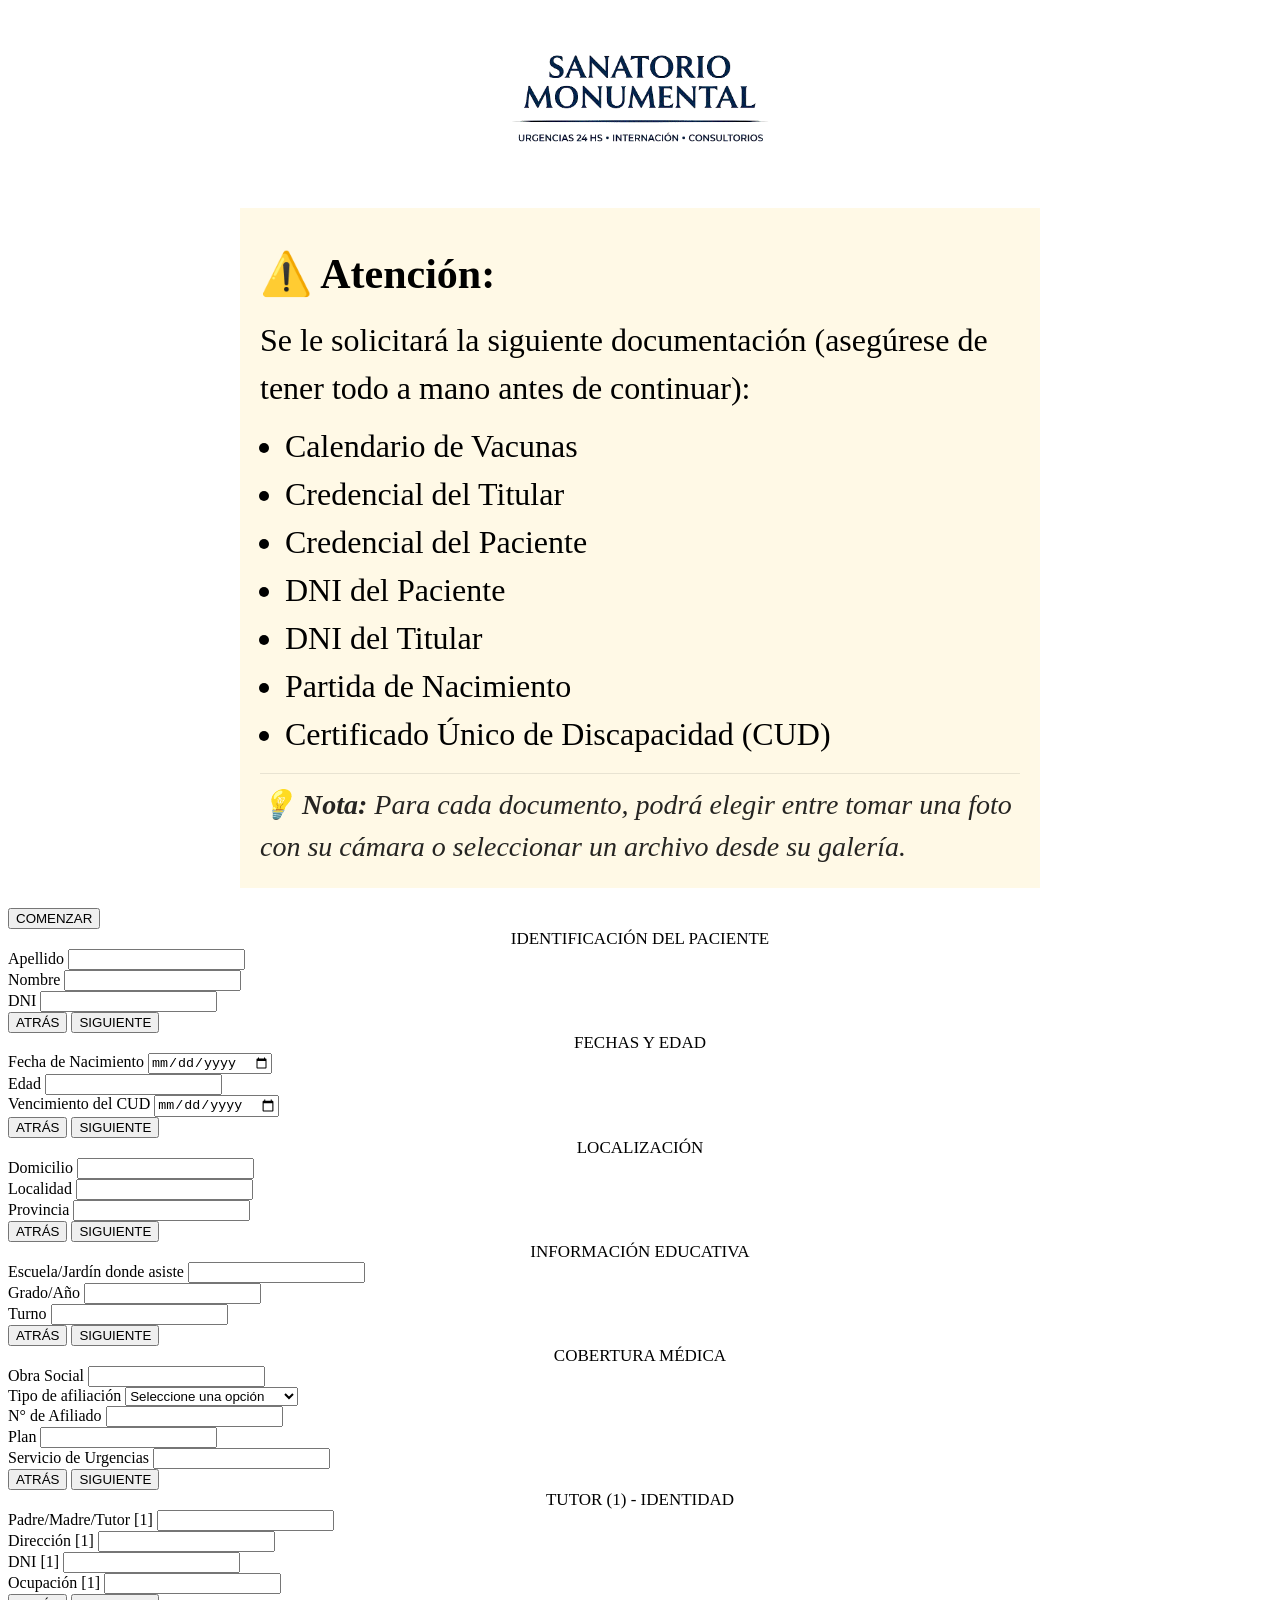
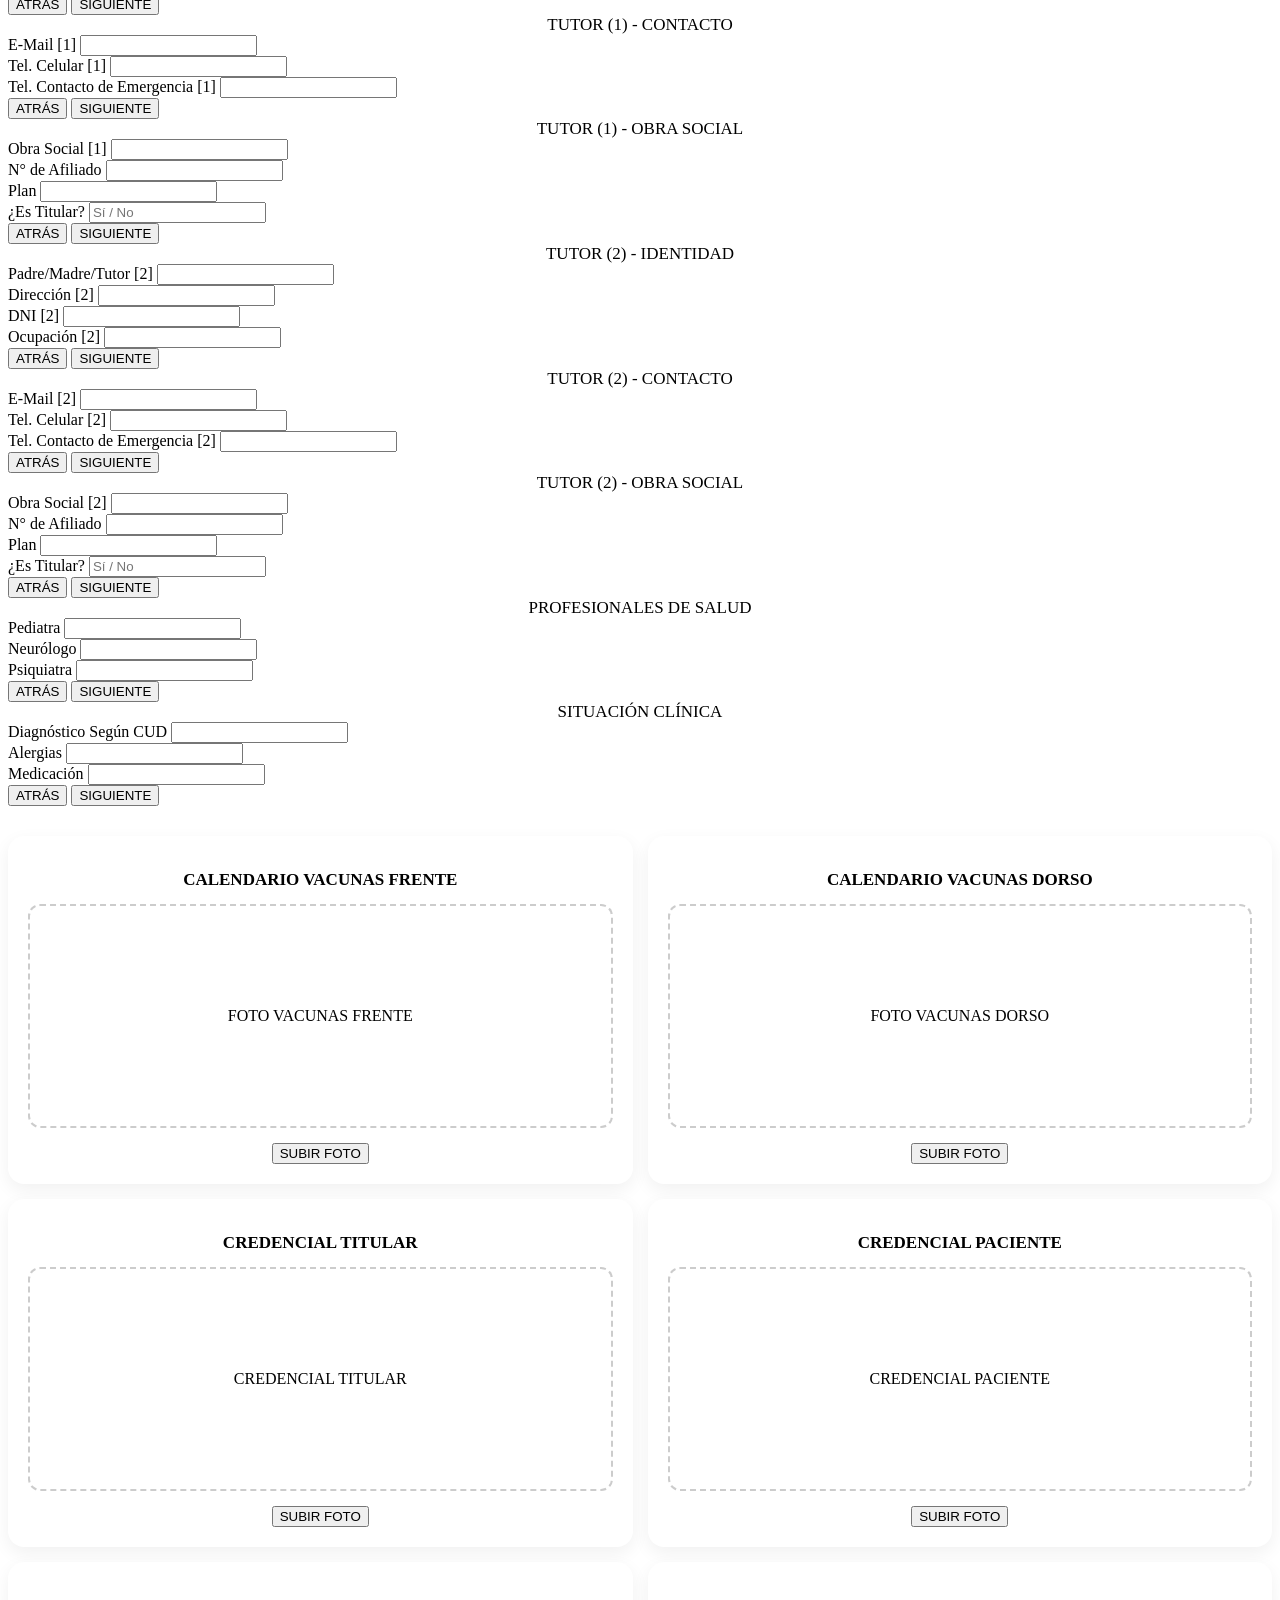
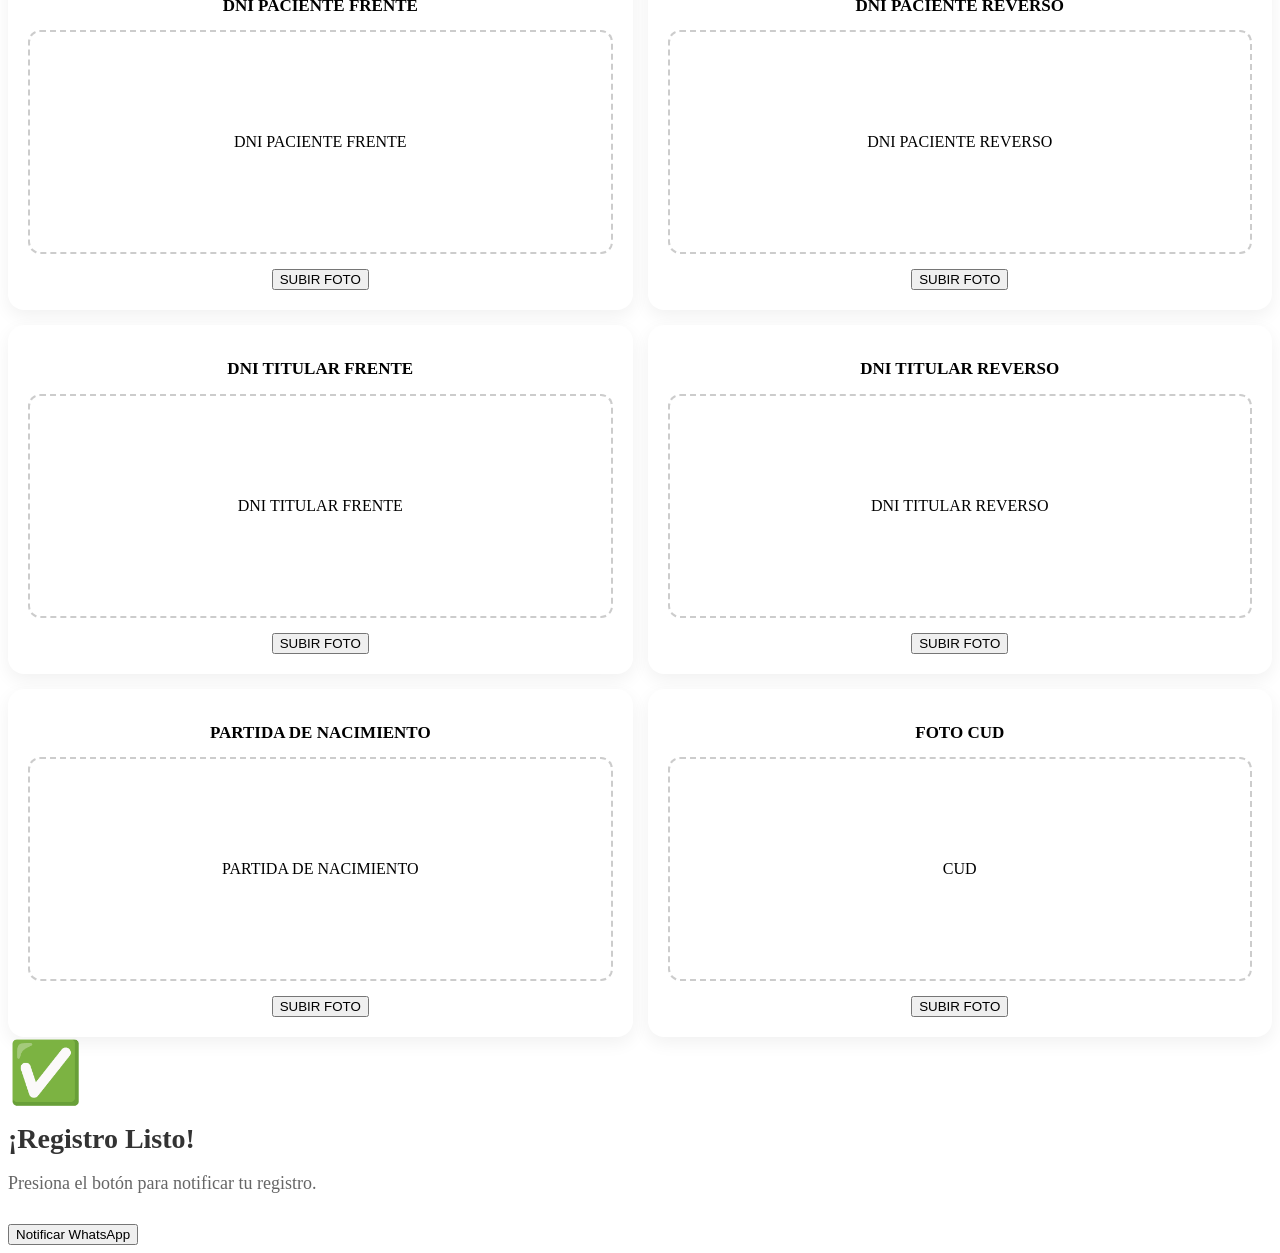
==== index.html @ c55cc82b "Add files via upload" ====
<!DOCTYPE html>
<html lang="es">
<head>
  <meta charset="UTF-8">
  <meta name="viewport" content="width=device-width, initial-scale=1.0">
  <title>Ficha Médica del Paciente</title>

  <link rel="preconnect" href="https://fonts.googleapis.com">
  <link rel="preconnect" href="https://fonts.gstatic.com" crossorigin>
  <link href="https://fonts.googleapis.com/css2?family=Inter:wght@400;600;800&display=swap" rel="stylesheet">

  <link rel="stylesheet" href="css_alternativo.css">

  <style>
body {
  /* Si la imagen está en la misma carpeta raíz que tu HTML */
  background-image: url("fondo.jpg"); /* Cambia "fondo.jpg" por el nombre real de tu archivo */
  background-attachment: fixed;
  background-size: cover;
  background-position: center;
}
    /* ⚠️ CORRECCIÓN: Ahora aquí solo hay estilos CSS limpitos */
    #header-logo {
      display: block;
      max-height: 180px;
      max-width: 100%;
      height: auto;
      width: auto;
      margin: 0 auto 20px auto; /* Centrado automático y margen inferior */
    }

    .full-width { grid-column: span 3; }

    /* Mobile Responsiveness mejorado */
    @media (max-width: 768px) {
      #container { 
        padding: 20px;
        margin: 15px;
        width: auto;
        border-radius: 12px;
      }

      #header-logo-container {
        width: 100% !important;
        margin: 0 auto;
      }

      #header-logo {
        display: block !important;
        max-width: 250px;
        margin: 0 auto;
      }

      h1 { 
        font-size: 32px;
        margin-bottom: 20px;
      }

      .section-title { 
        font-size: 38px !important;
        text-align: center; 
      }

      h2 {
        font-size: 18px !important;
        padding: 0 10px;
      }
    }
  </style>
</head>

<body>

  <script src="js_ficha.js"></script>
  <script src="modalCargando.js"></script>
  <script src="notificar.js"></script>
  <script src="AlertCustom.js"></script>
  
  <div id="container">

    <div id="header-logo-container">
      <img id="header-logo" src="logo.gif" alt="Logo">
    </div>

    <form id="fichaForm">

      <div class="step active">
        <h2 style="
          text-align: center; 
          margin: 20px auto; 
          padding: 0 15px; 
          max-width: 800px; 
          font-size: 22px; 
          line-height: 1.6; 
          display: block; 
          width: auto;">

          <div class="instrucciones-alert">
            <div style="
              margin-top: 15px; 
              font-size: 32px; 
              font-weight: normal; 
              text-align: left;">
              
              <span style="font-size: 42px; font-weight: bold; display: block; margin-bottom: 10px;">
                ⚠️ Atención:
              </span>
              
              <p style="margin: 0 0 10px 0;">Se le solicitará la siguiente documentación (asegúrese de tener todo a mano antes de continuar):</p>
              
              <ul style="margin: 0 0 15px 0; padding-left: 25px; font-weight: 500;">
                <li>Calendario de Vacunas</li>
                <li>Credencial del Titular</li>
                <li>Credencial del Paciente</li>
                <li>DNI del Paciente</li>
                <li>DNI del Titular</li>
                <li>Partida de Nacimiento</li>
                <li>Certificado Único de Discapacidad (CUD)</li>
              </ul>

              <p style="margin: 0; font-size: 28px; font-style: italic; opacity: 0.85; border-top: 1px solid rgba(0,0,0,0.1); padding-top: 10px;">
                💡 <strong>Nota:</strong> Para cada documento, podrá elegir entre tomar una foto con su cámara o seleccionar un archivo desde su galería.
              </p>
            </div>
          </div>
        </h2>
        <div class="navigation-buttons">
          <button type="button" onclick="nextStep()">COMENZAR</button>
        </div>
      </div>

      <div class="step">
        <div class="section-title">IDENTIFICACIÓN DEL PACIENTE</div>
        <div class="grid-container">
          <div class="grid-item full-width">
            <label>Apellido</label>
            <input type="text" 
                   name="paciente_apellido" 
                   style="text-transform: capitalize;" 
                   onblur="this.value = toTitleCase(this.value);">
          </div>

          <div class="grid-item full-width">
            <label>Nombre</label>
            <input type="text" 
                   name="paciente_nombre" 
                   style="text-transform: capitalize;" 
                   onblur="this.value = toTitleCase(this.value);">
          </div>

          <div class="grid-item full-width">
            <label>DNI</label>
            <input type="number" name="paciente_dni">
          </div>
        </div>
        <div class="navigation-buttons">
          <button type="button" onclick="prevStep()">ATRÁS</button>
          <button type="button" onclick="nextStep()">SIGUIENTE</button>
        </div>
      </div>

      <div class="step">
        <div class="section-title">FECHAS Y EDAD</div>
        <div class="grid-container">
          <div class="grid-item full-width">
            <label>Fecha de Nacimiento</label>
            <input type="date" id="paciente_fecha_nac" name="paciente_fecha_nac" oninput="actualizarEdad()">
          </div>
          <div class="grid-item full-width">
            <label>Edad</label>
            <input type="text" name="paciente_edad" id="edadResultado" readonly>
          </div>
          <div class="grid-item full-width">
            <label>Vencimiento del CUD</label>
            <input type="date" name="vencimiento_cud">
          </div>
        </div>
        <div class="navigation-buttons">
          <button type="button" onclick="prevStep()">ATRÁS</button>
          <button type="button" onclick="nextStep()">SIGUIENTE</button>
        </div>
      </div>

      <div class="step">
        <div class="section-title">LOCALIZACIÓN</div>
        <div class="grid-container">
          <div class="grid-item full-width">
            <label>Domicilio</label>
            <input type="text" 
                   name="paciente_domicilio" 
                   style="text-transform: capitalize;" 
                   onblur="this.value = toTitleCase(this.value);">
          </div>

          <div class="grid-item full-width">
            <label>Localidad</label>
            <input type="text" 
                   name="paciente_localidad" 
                   style="text-transform: capitalize;" 
                   onblur="this.value = toTitleCase(this.value);">
          </div>

          <div class="grid-item full-width">
            <label>Provincia</label>
            <input type="text" 
                   name="paciente_provincia" 
                   style="text-transform: capitalize;" 
                   onblur="this.value = toTitleCase(this.value);">
          </div>
        </div>
        <div class="navigation-buttons">
          <button type="button" onclick="prevStep()">ATRÁS</button>
          <button type="button" onclick="nextStep()">SIGUIENTE</button>
        </div>
      </div>

      <div class="step">
        <div class="section-title">INFORMACIÓN EDUCATIVA</div>
        <div class="grid-container">
          <div class="grid-item full-width">
            <label>Escuela/Jardín donde asiste</label>
            <input type="text" 
                   name="escuela_jardin" 
                   style="text-transform: capitalize;" 
                   onblur="this.value = toTitleCase(this.value);">
          </div>

          <div class="grid-item full-width">
            <label>Grado/Año</label>
            <input type="text" 
                   name="grado_anio" 
                   style="text-transform: capitalize;" 
                   onblur="this.value = toTitleCase(this.value);">
          </div>

          <div class="grid-item full-width">
            <label>Turno</label>
            <input type="text" 
                   name="turno_escuela" 
                   style="text-transform: capitalize;" 
                   onblur="this.value = toTitleCase(this.value);">
          </div>
        </div>
        <div class="navigation-buttons">
          <button type="button" onclick="prevStep()">ATRÁS</button>
          <button type="button" onclick="nextStep()">SIGUIENTE</button>
        </div>
      </div>

      <div class="step">
        <div class="section-title">COBERTURA MÉDICA</div>
        <div class="grid-container">
          <div class="grid-item full-width">
            <label>Obra Social</label>
            <input type="text" 
                   name="obra_social" 
                   style="text-transform: capitalize;" 
                   onblur="this.value = toTitleCase(this.value);">
          </div>

          <div class="grid-item full-width">
            <label>Tipo de afiliación</label>
            <select name="os_tafi" class="custom-select">
              <option value="" disabled selected>Seleccione una opción</option>
              <option value="Dependencia">Relación de dependencia</option>
              <option value="Prepaga">Medicina Prepaga</option>
              <option value="Monotributo">Monotributista</option>
            </select>
          </div>

          <div class="grid-item full-width">
            <label>N° de Afiliado</label>
            <input type="text" name="os_numafi">
          </div>

          <div class="grid-item full-width">
            <label>Plan</label>
            <input type="text" 
                   name="os_plan" 
                   style="text-transform: capitalize;" 
                   onblur="this.value = toTitleCase(this.value);">
          </div>

          <div class="grid-item full-width">
            <label>Servicio de Urgencias</label>
            <input type="text" 
                   name="servicio_urgencias" 
                   style="text-transform: capitalize;" 
                   onblur="this.value = toTitleCase(this.value);">
          </div>
        </div>
        <div class="navigation-buttons">
          <button type="button" onclick="prevStep()">ATRÁS</button>
          <button type="button" onclick="nextStep()">SIGUIENTE</button>
        </div>
      </div>

      <div class="step">
        <div class="section-title">TUTOR (1) - IDENTIDAD</div>
        <div class="grid-container">
          <div class="grid-item full-width">
            <label>Padre/Madre/Tutor [1]</label>
            <input type="text" 
                   name="tutor1_nombre" 
                   style="text-transform: capitalize;" 
                   onblur="this.value = toTitleCase(this.value);">
          </div>

          <div class="grid-item full-width">
            <label>Dirección [1]</label>
            <input type="text" 
                   name="tutor1_direccion" 
                   style="text-transform: capitalize;" 
                   onblur="this.value = toTitleCase(this.value);">
          </div>

          <div class="grid-item full-width">
            <label>DNI [1]</label>
            <input type="text" name="tutor1_dni">
          </div>

          <div class="grid-item full-width">
            <label>Ocupación [1]</label>
            <input type="text" 
                   name="tutor1_ocupacion" 
                   style="text-transform: capitalize;" 
                   onblur="this.value = toTitleCase(this.value);">
          </div>
        </div>
        <div class="navigation-buttons">
          <button type="button" onclick="prevStep()">ATRÁS</button>
          <button type="button" onclick="nextStep()">SIGUIENTE</button>
        </div>
      </div>

      <div class="step">
        <div class="section-title">TUTOR (1) - CONTACTO</div>
        <div class="grid-container">
          <div class="grid-item full-width">
            <label>E-Mail [1]</label>
            <input type="email" 
                   name="tutor1_mail" 
                   style="text-transform: lowercase;" 
                   onchange="this.value = this.value.toLowerCase().trim();">
          </div>

          <div class="grid-item full-width">
            <label>Tel. Celular [1]</label>
            <input type="tel" name="tutor1_celular">
          </div>

          <div class="grid-item full-width">
            <label>Tel. Contacto de Emergencia [1]</label>
            <input type="tel" name="tutor1_emergencia">
          </div>
        </div>
        <div class="navigation-buttons">
          <button type="button" onclick="prevStep()">ATRÁS</button>
          <button type="button" onclick="nextStep()">SIGUIENTE</button>
        </div>
      </div>

      <div class="step">
        <div class="section-title">TUTOR (1) - OBRA SOCIAL</div>
        <div class="grid-container">
          <div class="grid-item full-width">
            <label>Obra Social [1]</label>
            <input type="text" 
                   name="tutor1_os" 
                   style="text-transform: capitalize;" 
                   onblur="this.value = toTitleCase(this.value);">
          </div>

          <div class="grid-item full-width">
            <label>N° de Afiliado</label>
            <input type="text" name="tutor1_afiliado_num">
          </div>
          <div class="grid-item full-width">
            <label>Plan</label>
            <input type="text" name="tutor1_plan">
          </div>
          <div class="grid-item full-width">
            <label>¿Es Titular?</label>
            <input type="text" name="tutor1_es_titular" placeholder="Sí / No">
          </div>
        </div>
        <div class="navigation-buttons">
          <button type="button" onclick="prevStep()">ATRÁS</button>
          <button type="button" onclick="nextStep()">SIGUIENTE</button>
        </div>
      </div>

      <div class="step">
        <div class="section-title">TUTOR (2) - IDENTIDAD</div>
        <div class="grid-container">
          <div class="grid-item full-width">
            <label>Padre/Madre/Tutor [2]</label>
            <input type="text" 
                   name="tutor2_nombre" 
                   style="text-transform: capitalize;" 
                   onblur="this.value = toTitleCase(this.value);">
          </div>

          <div class="grid-item full-width">
            <label>Dirección [2]</label>
            <input type="text" 
                   name="tutor2_direccion" 
                   style="text-transform: capitalize;" 
                   onblur="this.value = toTitleCase(this.value);">
          </div>

          <div class="grid-item full-width">
            <label>DNI [2]</label>
            <input type="text" name="tutor2_dni">
          </div>

          <div class="grid-item full-width">
            <label>Ocupación [2]</label>
            <input type="text" 
                   name="tutor2_ocupacion" 
                   style="text-transform: capitalize;" 
                   onblur="this.value = toTitleCase(this.value);">
          </div>
        </div>
        <div class="navigation-buttons">
          <button type="button" onclick="prevStep()">ATRÁS</button>
          <button type="button" onclick="nextStep()">SIGUIENTE</button>
        </div>
      </div>

      <div class="step">
        <div class="section-title">TUTOR (2) - CONTACTO</div>
        <div class="grid-container">
          <div class="grid-item full-width">
            <label>E-Mail [2]</label>
            <input type="email" 
                   name="tutor2_mail" 
                   style="text-transform: lowercase;" 
                   onchange="this.value = this.value.toLowerCase().trim();">
          </div>

          <div class="grid-item full-width">
            <label>Tel. Celular [2]</label>
            <input type="tel" name="tutor2_celular">
          </div>

          <div class="grid-item full-width">
            <label>Tel. Contacto de Emergencia [2]</label>
            <input type="tel" name="tutor2_emergencia">
          </div>
        </div>
        <div class="navigation-buttons">
          <button type="button" onclick="prevStep()">ATRÁS</button>
          <button type="button" onclick="nextStep()">SIGUIENTE</button>
        </div>
      </div>

      <div class="step">
        <div class="section-title">TUTOR (2) - OBRA SOCIAL</div>
        <div class="grid-container">
          <div class="grid-item full-width">
            <label>Obra Social [2]</label>
            <input type="text" 
                   name="tutor2_os" 
                   style="text-transform: capitalize;" 
                   onblur="this.value = toTitleCase(this.value);">
          </div>

          <div class="grid-item full-width">
            <label>N° de Afiliado</label>
            <input type="text" name="tutor2_afiliado_num">
          </div>
          <div class="grid-item full-width">
            <label>Plan</label>
            <input type="text" name="tutor2_plan">
          </div>
          <div class="grid-item full-width">
            <label>¿Es Titular?</label>
            <input type="text" name="tutor2_es_titular" placeholder="Sí / No">
          </div>
        </div>
        <div class="navigation-buttons">
          <button type="button" onclick="prevStep()">ATRÁS</button>
          <button type="button" onclick="nextStep()">SIGUIENTE</button>
        </div>
      </div>

      <div class="step">
        <div class="section-title">PROFESIONALES DE SALUD</div>
        <div class="grid-container">
          <div class="grid-item full-width">
            <label>Pediatra</label>
            <input type="text" 
                   name="med_pediatra" 
                   style="text-transform: capitalize;" 
                   onblur="this.value = toTitleCase(this.value);">
          </div>

          <div class="grid-item full-width">
            <label>Neurólogo</label>
            <input type="text" 
                   name="med_neuro" 
                   style="text-transform: capitalize;" 
                   onblur="this.value = toTitleCase(this.value);">
          </div>

          <div class="grid-item full-width">
            <label>Psiquiatra</label>
            <input type="text" 
                   name="med_psiquiatra" 
                   style="text-transform: capitalize;" 
                   onblur="this.value = toTitleCase(this.value);">
          </div>
        </div>
        <div class="navigation-buttons">
          <button type="button" onclick="prevStep()">ATRÁS</button>
          <button type="button" onclick="nextStep()">SIGUIENTE</button>
        </div>
      </div>

      <div class="step">
        <div class="section-title">SITUACIÓN CLÍNICA</div>
        <div class="grid-container">
          <div class="grid-item full-width">
            <label>Diagnóstico Según CUD</label>
            <input type="text" name="cud_diag">
          </div>
          <div class="grid-item full-width">
            <label>Alergias</label>
            <input type="text" name="med_alergias">
          </div>
          <div class="grid-item full-width">
            <label>Medicación</label>
            <input type="text" name="med_medicacion">
          </div>
        </div>
        <div class="navigation-buttons">
          <button type="button" onclick="prevStep()">ATRÁS</button>
          <button type="button" onclick="nextStep()">SIGUIENTE</button>
        </div>
      </div>



      <div class="step">
<!-- ================== MODULO FOTOS PORTABLE ================== -->


    <style>
  /* Estilos específicos para el Modal de Instrucciones */
  .instrucciones-dialog {
    border: none;
    border-radius: var(--border-radius-lg);
    padding: 0;
    max-width: 550px;
    width: 90%;
    box-shadow: 0 25px 50px rgba(0,0,0,0.5);
    overflow: hidden;
    animation: fadeInModal 0.4s ease-out;
  }

  .instrucciones-dialog::backdrop {
    background: rgba(0, 0, 0, 0.75);
    backdrop-filter: blur(8px);
  }

  .instrucciones-container {
    padding: 40px;
    background-color: var(--color-bg-white);
    font-family: 'Inter', sans-serif;
  }

  .instrucciones-header {
    text-align: center;
    margin-bottom: 30px;
  }

  .instrucciones-icon {
    font-size: 60px;
    margin-bottom: 10px;
  }

  .instrucciones-header h2 {
    color: var(--color-primary);
    font-size: 40px;
    margin: 0;
    font-weight: 800;
  }

  .instrucciones-body {
    text-align: left;
    color: var(--color-text-dark);
    margin-bottom: 30px;
  }

  .instrucciones-card {
    font-size: 22px;
    line-height: 1.4;
    margin-bottom: 20px;
  }

  .instrucciones-list {
    list-style: none;
    padding: 0;
    margin-top: 15px;
  }

  .instrucciones-list li {
    background: var(--color-bg-light);
    margin-bottom: 8px;
    padding: 12px;
    border-radius: var(--border-radius-sm);
    display: flex;
    align-items: center;
    gap: 10px;
  }

  .instrucciones-alert {
    background-color: #fff9e6;
    border-left: 5px solid var(--color-accent);
    padding: 20px;
    border-radius: var(--border-radius-sm);
    font-size: 32px;
    line-height: 1.5;
  }

  .instrucciones-btn {
    width: 100%;
    background-color: var(--color-primary);
    color: white;
    border: none;
    padding: 25px;
    font-size: 28px;
    font-weight: 800;
    border-radius: var(--border-radius-sm);
    cursor: pointer;
    text-transform: uppercase;
    transition: all 0.2s ease;
    box-shadow: 0 6px 15px rgba(0,0,0,0.2);
  }

  .instrucciones-btn:hover {
    background-color: var(--color-secondary);
    transform: translateY(-3px);
  }

  @keyframes fadeInModal {
    from { opacity: 0; transform: translateY(30px); }
    to { opacity: 1; transform: translateY(0); }
  }

  /* Ajuste para móviles */
  @media (max-width: 600px) {
    .instrucciones-container { padding: 25px; }
    .instrucciones-header h2 { font-size: 30px; }
    .instrucciones-card { font-size: 18px; }
    .instrucciones-alert { font-size: 16px; }
  }
</style>
    


<!-- ===== FOTOS EN GRILLA ===== -->
<div class="grid-fotos-3x3">


<div class="modulo-foto-instancia" data-id="foto_vacunas">
  <h2 class="section-title">CALENDARIO VACUNAS FRENTE</h2>
  <div class="photo-drop-area order-image-card">
    <p class="drop-text">FOTO VACUNAS FRENTE</p>
  </div>
  <div class="acciones-foto">
    <button type="button" class="btn-modal-trigger btn-outline-custom">SUBIR FOTO</button>
    <button type="button" class="clear-button">BORRAR</button>
  </div>
  <dialog class="photo-modal">
    <div class="modal-inner">
      <h3>Seleccionar Fuente</h3>
      <input type="file" class="input-camera" accept="image/*" capture="environment" hidden>
      <button type="button" class="btn-camera-action">📸 TOMAR FOTO</button>
      <input type="file" class="input-gallery" accept="image/*" hidden>
      <button type="button" class="btn-gallery-action">🖼️ GALERÍA</button>
      <hr>
      <button type="button" class="close-modal">CANCELAR</button>
    </div>
  </dialog>
</div>


<div class="modulo-foto-instancia" data-id="foto_vacunas2">
  <h2 class="section-title">CALENDARIO VACUNAS DORSO</h2>
  <div class="photo-drop-area order-image-card">
    <p class="drop-text">FOTO VACUNAS DORSO</p>
  </div>
  <div class="acciones-foto">
    <button type="button" class="btn-modal-trigger btn-outline-custom">SUBIR FOTO</button>
    <button type="button" class="clear-button">BORRAR</button>
  </div>
  <dialog class="photo-modal">
    <div class="modal-inner">
      <h3>Seleccionar Fuente</h3>
      <input type="file" class="input-camera" accept="image/*" capture="environment" hidden>
      <button type="button" class="btn-camera-action">📸 TOMAR FOTO</button>
      <input type="file" class="input-gallery" accept="image/*" hidden>
      <button type="button" class="btn-gallery-action">🖼️ GALERÍA</button>
      <hr>
      <button type="button" class="close-modal">CANCELAR</button>
    </div>
  </dialog>
</div>



  <!-- CREDENCIAL TITULAR -->
  <div class="modulo-foto-instancia" data-id="foto_credencialtitular">
    <h2 class="section-title">CREDENCIAL TITULAR</h2>
    <div class="photo-drop-area order-image-card">
      <p class="drop-text">CREDENCIAL TITULAR</p>
    </div>
    <div class="acciones-foto">
      <button type="button" class="btn-modal-trigger btn-outline-custom">SUBIR FOTO</button>
      <button type="button" class="clear-button">BORRAR</button>
    </div>
    <dialog class="photo-modal">
      <div class="modal-inner">
        <h3>Seleccionar Fuente</h3>
        <input type="file" class="input-camera" accept="image/*" capture="environment" hidden>
        <button type="button" class="btn-camera-action">📸 TOMAR FOTO</button>
        <input type="file" class="input-gallery" accept="image/*" hidden>
        <button type="button" class="btn-gallery-action">🖼️ GALERÍA</button>
        <hr>
        <button type="button" class="close-modal">CANCELAR</button>
      </div>
    </dialog>
  </div>

  <!-- CREDENCIAL PACIENTE -->
  <div class="modulo-foto-instancia" data-id="foto_credencialpaciente">
    <h2 class="section-title">CREDENCIAL PACIENTE</h2>
    <div class="photo-drop-area order-image-card">
      <p class="drop-text">CREDENCIAL PACIENTE</p>
    </div>
    <div class="acciones-foto">
      <button type="button" class="btn-modal-trigger btn-outline-custom">SUBIR FOTO</button>
      <button type="button" class="clear-button">BORRAR</button>
    </div>
    <dialog class="photo-modal">
      <div class="modal-inner">
        <h3>Seleccionar Fuente</h3>
        <input type="file" class="input-camera" accept="image/*" capture="environment" hidden>
        <button type="button" class="btn-camera-action">📸 TOMAR FOTO</button>
        <input type="file" class="input-gallery" accept="image/*" hidden>
        <button type="button" class="btn-gallery-action">🖼️ GALERÍA</button>
        <hr>
        <button type="button" class="close-modal">CANCELAR</button>
      </div>
    </dialog>
  </div>

  <!-- FOTO DNI FRENTE -->
  <div class="modulo-foto-instancia" data-id="foto_dni_1">
    <h2 class="section-title">DNI PACIENTE FRENTE</h2>
    <div class="photo-drop-area order-image-card">
      <p class="drop-text">DNI PACIENTE FRENTE</p>
    </div>
    <div class="acciones-foto">
      <button type="button" class="btn-modal-trigger btn-outline-custom">SUBIR FOTO</button>
      <button type="button" class="clear-button">BORRAR</button>
    </div>
    <dialog class="photo-modal">
      <div class="modal-inner">
        <h3>Seleccionar Fuente</h3>
        <input type="file" class="input-camera" accept="image/*" capture="environment" hidden>
        <button type="button" class="btn-camera-action">📸 TOMAR FOTO</button>
        <input type="file" class="input-gallery" accept="image/*" hidden>
        <button type="button" class="btn-gallery-action">🖼️ GALERÍA</button>
        <hr>
        <button type="button" class="close-modal">CANCELAR</button>
      </div>
    </dialog>
  </div>

  <!-- FOTO DNI REVERSO -->
  <div class="modulo-foto-instancia" data-id="foto_dni_2">
    <h2 class="section-title">DNI PACIENTE REVERSO</h2>
    <div class="photo-drop-area order-image-card">
      <p class="drop-text">DNI PACIENTE REVERSO</p>
    </div>
    <div class="acciones-foto">
      <button type="button" class="btn-modal-trigger btn-outline-custom">SUBIR FOTO</button>
      <button type="button" class="clear-button">BORRAR</button>
    </div>
    <dialog class="photo-modal">
      <div class="modal-inner">
        <h3>Seleccionar Fuente</h3>
        <input type="file" class="input-camera" accept="image/*" capture="environment" hidden>
        <button type="button" class="btn-camera-action">📸 TOMAR FOTO</button>
        <input type="file" class="input-gallery" accept="image/*" hidden>
        <button type="button" class="btn-gallery-action">🖼️ GALERÍA</button>
        <hr>
        <button type="button" class="close-modal">CANCELAR</button>
      </div>
    </dialog>
  </div>



  <!-- DNI TITULAR FRENTE -->
  <div class="modulo-foto-instancia" data-id="foto_dnititular_1">
    <h2 class="section-title">DNI TITULAR FRENTE</h2>
    <div class="photo-drop-area order-image-card">
      <p class="drop-text">DNI TITULAR FRENTE</p>
    </div>
    <div class="acciones-foto">
      <button type="button" class="btn-modal-trigger btn-outline-custom">SUBIR FOTO</button>
      <button type="button" class="clear-button">BORRAR</button>
    </div>
    <dialog class="photo-modal">
      <div class="modal-inner">
        <h3>Seleccionar Fuente</h3>
        <input type="file" class="input-camera" accept="image/*" capture="environment" hidden>
        <button type="button" class="btn-camera-action">📸 TOMAR FOTO</button>
        <input type="file" class="input-gallery" accept="image/*" hidden>
        <button type="button" class="btn-gallery-action">🖼️ GALERÍA</button>
        <hr>
        <button type="button" class="close-modal">CANCELAR</button>
      </div>
    </dialog>
  </div>

  <!-- DNI TITULAR REVERSO -->
  <div class="modulo-foto-instancia" data-id="foto_dnititular_2">
    <h2 class="section-title">DNI TITULAR REVERSO</h2>
    <div class="photo-drop-area order-image-card">
      <p class="drop-text">DNI TITULAR REVERSO</p>
    </div>
    <div class="acciones-foto">
      <button type="button" class="btn-modal-trigger btn-outline-custom">SUBIR FOTO</button>
      <button type="button" class="clear-button">BORRAR</button>
    </div>
    <dialog class="photo-modal">
      <div class="modal-inner">
        <h3>Seleccionar Fuente</h3>
        <input type="file" class="input-camera" accept="image/*" capture="environment" hidden>
        <button type="button" class="btn-camera-action">📸 TOMAR FOTO</button>
        <input type="file" class="input-gallery" accept="image/*" hidden>
        <button type="button" class="btn-gallery-action">🖼️ GALERÍA</button>
        <hr>
        <button type="button" class="close-modal">CANCELAR</button>
      </div>
    </dialog>
  </div>


  <!-- PARTIDA NACIMIENTO -->
  <div class="modulo-foto-instancia" data-id="foto_partida">
    <h2 class="section-title">PARTIDA DE NACIMIENTO</h2>
    <div class="photo-drop-area order-image-card">
      <p class="drop-text">PARTIDA DE NACIMIENTO</p>
    </div>
    <div class="acciones-foto">
      <button type="button" class="btn-modal-trigger btn-outline-custom">SUBIR FOTO</button>
      <button type="button" class="clear-button">BORRAR</button>
    </div>
    <dialog class="photo-modal">
      <div class="modal-inner">
        <h3>Seleccionar Fuente</h3>
        <input type="file" class="input-camera" accept="image/*" capture="environment" hidden>
        <button type="button" class="btn-camera-action">📸 TOMAR FOTO</button>
        <input type="file" class="input-gallery" accept="image/*" hidden>
        <button type="button" class="btn-gallery-action">🖼️ GALERÍA</button>
        <hr>
        <button type="button" class="close-modal">CANCELAR</button>
      </div>
    </dialog>
  </div>


<div class="modulo-foto-instancia" data-id="foto_cud">
  <h2 class="section-title">FOTO CUD</h2>
  <div class="photo-drop-area order-image-card">
    <p class="drop-text">CUD</p>
  </div>
  <div class="acciones-foto">
    <button type="button" class="btn-modal-trigger btn-outline-custom">SUBIR FOTO</button>
    <button type="button" class="clear-button">BORRAR</button>
  </div>
  <dialog class="photo-modal">
    <div class="modal-inner">
      <h3>Seleccionar Fuente</h3>
      <input type="file" class="input-camera" accept="image/*" capture="environment" hidden>
      <button type="button" class="btn-camera-action">📸 TOMAR FOTO</button>
      <input type="file" class="input-gallery" accept="image/*" hidden>
      <button type="button" class="btn-gallery-action">🖼️ GALERÍA</button>
      <hr>
      <button type="button" class="close-modal">CANCELAR</button>
    </div>
  </dialog>
</div>



</div>

<script>
const STORAGE_FOTOS = {};

document.addEventListener('DOMContentLoaded', () => {
  document.querySelectorAll('.modulo-foto-instancia').forEach(modulo => {
    const id = modulo.dataset.id;
    const modal = modulo.querySelector('.photo-modal');
    const dropArea = modulo.querySelector('.photo-drop-area');
    const btnTrigger = modulo.querySelector('.btn-modal-trigger');
    const btnClear = modulo.querySelector('.clear-button');
    const btnClose = modulo.querySelector('.close-modal');
    const btnCam = modulo.querySelector('.btn-camera-action');
    const btnGal = modulo.querySelector('.btn-gallery-action');
    const inputCam = modulo.querySelector('.input-camera');
    const inputGal = modulo.querySelector('.input-gallery');

    STORAGE_FOTOS[id] = null;

    btnTrigger.onclick = () => modal.showModal();
    dropArea.onclick = () => !STORAGE_FOTOS[id] && modal.showModal();
    btnClose.onclick = () => modal.close();
    btnCam.onclick = () => inputCam.click();
    btnGal.onclick = () => inputGal.click();

    const handleFile = e => {
      const file = e.target.files[0];
      if (!file) return;
      processImage(file, id, modulo);
      modal.close();
    };

    inputCam.onchange = handleFile;
    inputGal.onchange = handleFile;

    btnClear.onclick = e => {
      e.stopPropagation();
      STORAGE_FOTOS[id] = null;
      renderModulo(modulo, id);
    };

    window.addEventListener('paste', e => {
      if (!modal.open) return;
      const item = [...e.clipboardData.items].find(i => i.type.startsWith('image/'));
      if (item) {
        processImage(item.getAsFile(), id, modulo);
        modal.close();
      }
    });
  });
});

function processImage(file, id, contenedor) {
  const reader = new FileReader();
  reader.onload = e => {
    const img = new Image();
    img.onload = () => {
      const canvas = document.createElement('canvas');
      const MAX = 900;
      let w = img.width, h = img.height;
      if (w > h && w > MAX) { h *= MAX / w; w = MAX; }
      else if (h > MAX) { w *= MAX / h; h = MAX; }
      canvas.width = w;
      canvas.height = h;
      canvas.getContext('2d').drawImage(img, 0, 0, w, h);
      STORAGE_FOTOS[id] = canvas.toDataURL('image/jpeg', 0.6);
      renderModulo(contenedor, id);
    };
    img.src = e.target.result;
  };
  reader.readAsDataURL(file);
}

function renderModulo(modulo, id) {
  const drop = modulo.querySelector('.photo-drop-area');
  const btnTrigger = modulo.querySelector('.btn-modal-trigger');
  const btnClear = modulo.querySelector('.clear-button');
  const img = STORAGE_FOTOS[id];

  if (!img) {
    drop.innerHTML = `<p class="drop-text">VOLVER A CARGAR</p>`;
    btnTrigger.style.display = 'inline-block';
    btnClear.style.display = 'none';
  } else {
    drop.innerHTML = `<img src="${img}">`;
    btnTrigger.style.display = 'none';
    btnClear.style.display = 'inline-block';
  }
}

function obtenerTodasLasFotosJSON() {
  return STORAGE_FOTOS;
}
</script>

<style>
.grid-fotos-3x3 {
  display: grid;
  grid-template-columns: repeat(2, 1fr);
  gap: 25px;
  margin-top: 30px;
}

.modulo-foto-instancia {
  background: #fff;
  border-radius: 16px;
  padding: 20px;
  box-shadow: 0 6px 18px rgba(0,0,0,.06);
}

.modulo-cud {
  max-width: 420px;
  margin: 0 auto 40px auto;
}

.photo-drop-area {
  min-height: 220px;
  border: 2px dashed #ccc;
  border-radius: 12px;
  display: flex;
  align-items: center;
  justify-content: center;
  cursor: pointer;
}

.photo-drop-area img {
  max-width: 100%;
  max-height: 260px;
  border-radius: 8px;
}

.section-title {
  text-align: center;
  font-size: 17px;
}

.acciones-foto {
  text-align: center;
  margin-top: 15px;
}

.clear-button {
  display: none;
  background: #ff4444;
  color: #fff;
  margin-left: 10px;
}

.modal-inner {
  display: flex;
  flex-direction: column;
  gap: 12px;
}

/* Esto afectará a todos los modales de captura de fotos */
.photo-modal {
  width: 90%;          /* Ocupa el 90% del ancho en pantallas chicas */
  max-width: 600px;    /* El ancho máximo que quieres que alcance (puedes subirlo a 800px si lo quieres gigante) */
  padding: 40px;       /* Espacio interno para que no se vea apretado */
  border-radius: 20px; /* Bordes más redondeados y modernos */
  border: none;        /* Quita el borde tosco por defecto */
  box-shadow: 0 20px 40px rgba(0,0,0,0.3); /* Sombra para darle profundidad */
}

/* Para que el contenido interno use todo el ancho y se vea ordenado */
.modal-inner {
  display: flex;
  flex-direction: column;
  gap: 20px;           /* Más espacio entre botones */
}

/* Para agrandar los botones dentro del modal */
.modal-inner button {
  padding: 20px;       /* Botones más altos */
  font-size: 60px;     /* Letra más grande */
  font-weight: bold;
  cursor: pointer;
}

/* Estilo para el fondo oscurecido cuando el modal está abierto */
.photo-modal::backdrop {
  background: rgba(0, 0, 0, 0.7);
  backdrop-filter: blur(4px); /* Efecto de desenfoque al fondo */
}

/* --- MODIFICACIÓN PARA GRILLA DE 2 COLUMNAS EN MÓVILES --- */

.grid-fotos-3x3 {
  display: grid;
  grid-template-columns: repeat(2, 1fr); /* Por defecto 2 columnas */
  gap: 15px; /* Reducimos un poco el espacio para que quepan bien */
  margin-top: 30px;
}

@media (max-width: 600px) {
  .grid-fotos-3x3 {
    grid-template-columns: repeat(2, 1fr); /* Forzamos 2 columnas en celular */
    gap: 10px; /* Espacio más pequeño para pantallas chicas */
  }

  .modulo-foto-instancia {
    padding: 10px; /* Reducimos el padding interno del cuadro */
  }

  .section-title {
    font-size: 14px; /* Achicamos el texto para que no se rompa el diseño */
  }

  .photo-drop-area {
    min-height: 150px; /* Altura más baja para que entren más cuadros en pantalla */
  }
}
</style>

<!-- ================== FIN MODULO ================== -->

      </div>













    </form>
  </div>

  <div id="modal-registro-ok">
    <div class="modal-notif-card">
      <div style="font-size: 60px; margin-bottom: 15px;">✅</div>
      <h2 style="margin: 0 0 10px 0; color: #333; font-size: 28px;">¡Registro Listo!</h2>
      <p style="color: #666; font-size: 18px; margin-bottom: 30px;">Presiona el botón para notificar tu registro.</p>
      
      <button onclick="notificar()" class="btn-notificar-wa">
        <span>Notificar WhatsApp</span>
      </button>
    </div>
  </div>

<div id="loadingModal" style="display: none;">
  <div class="modal-contenido">
    <p>Guardando ficha médica, por favor espere...</p>
  </div>
</div>
</body>

</html>
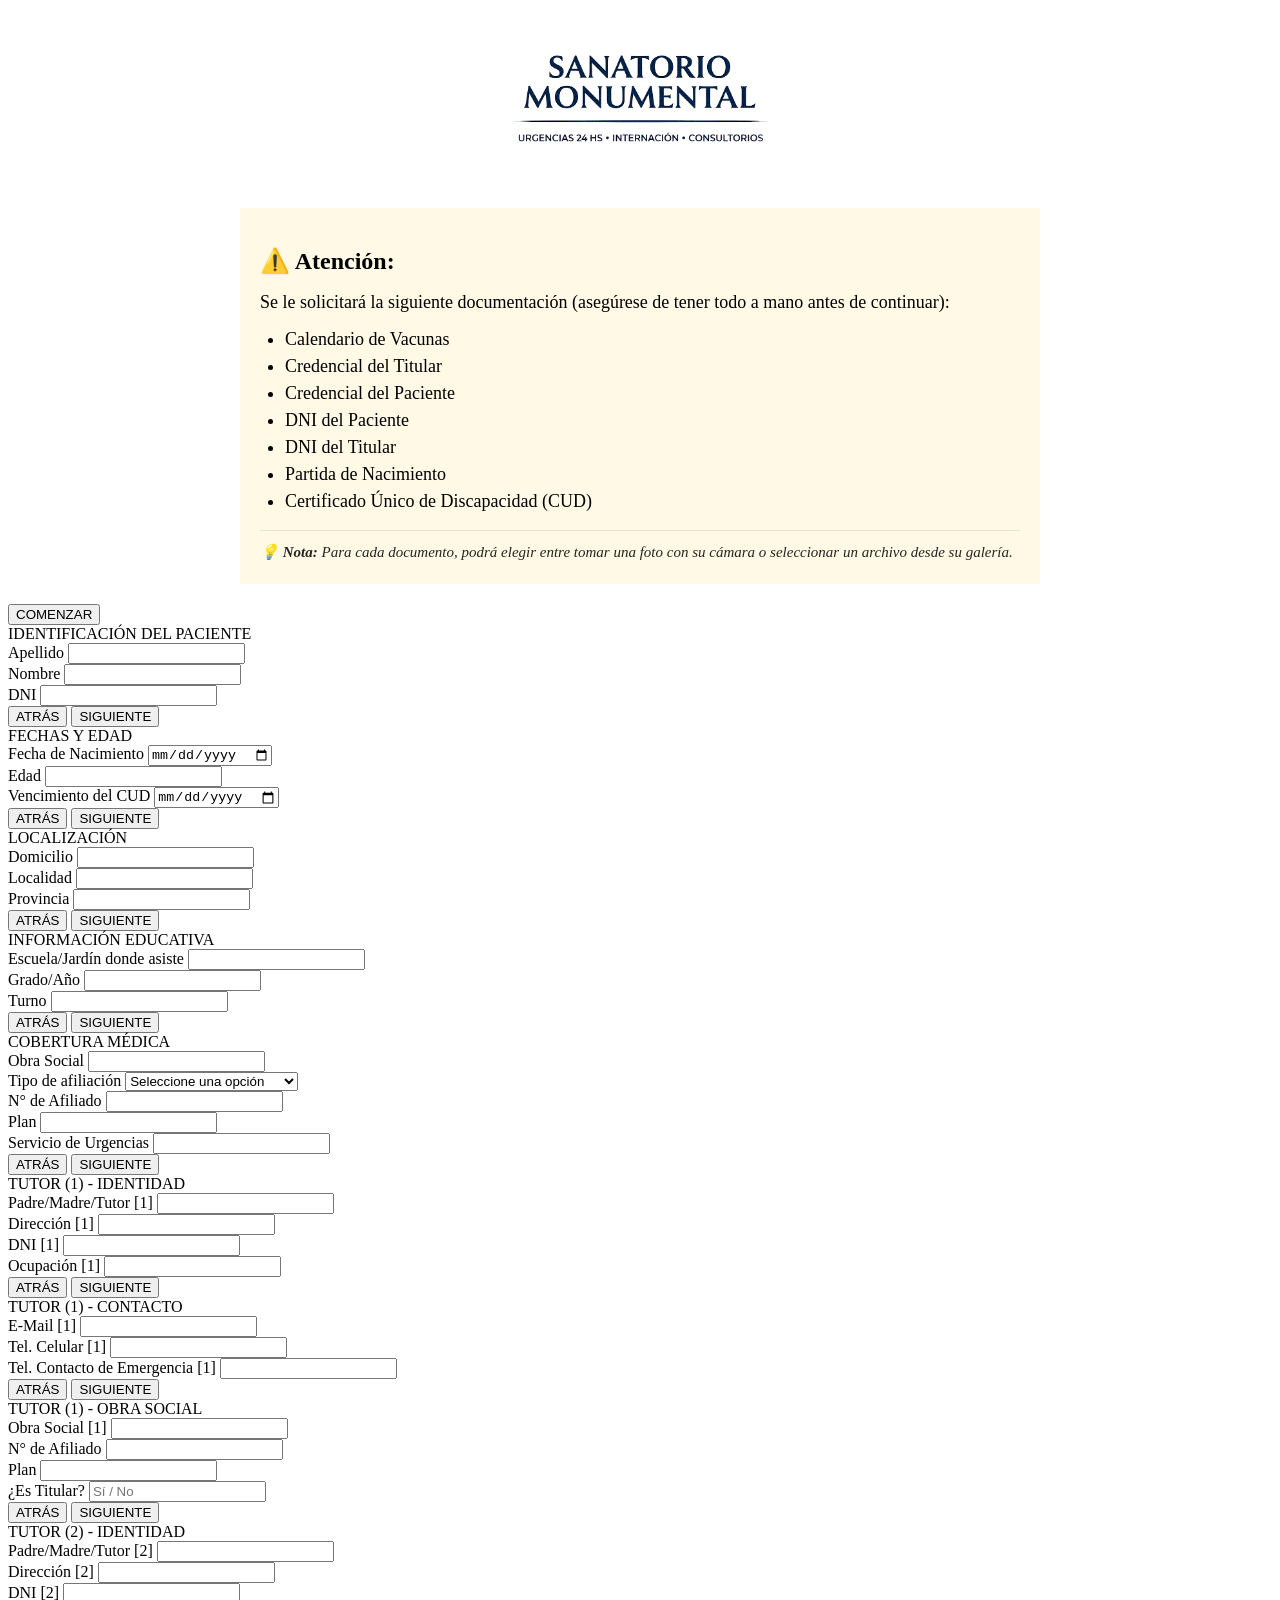
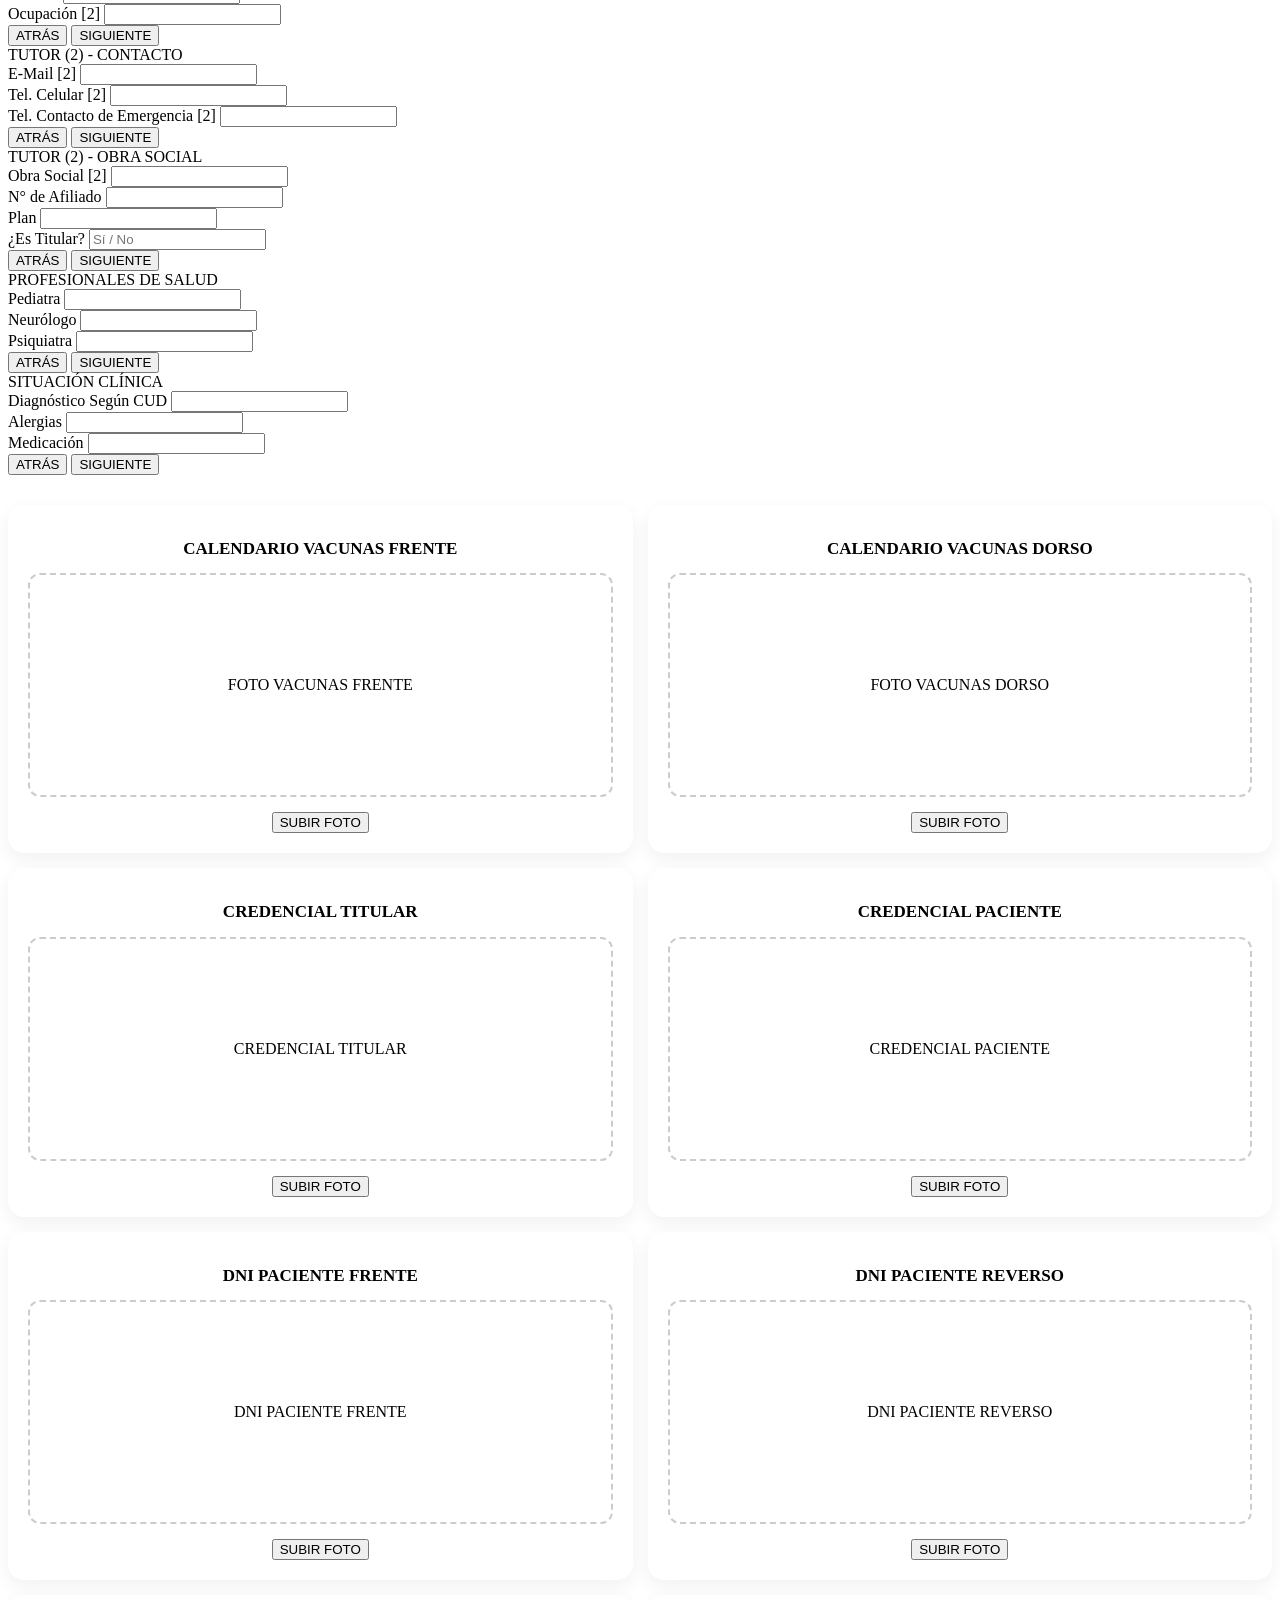
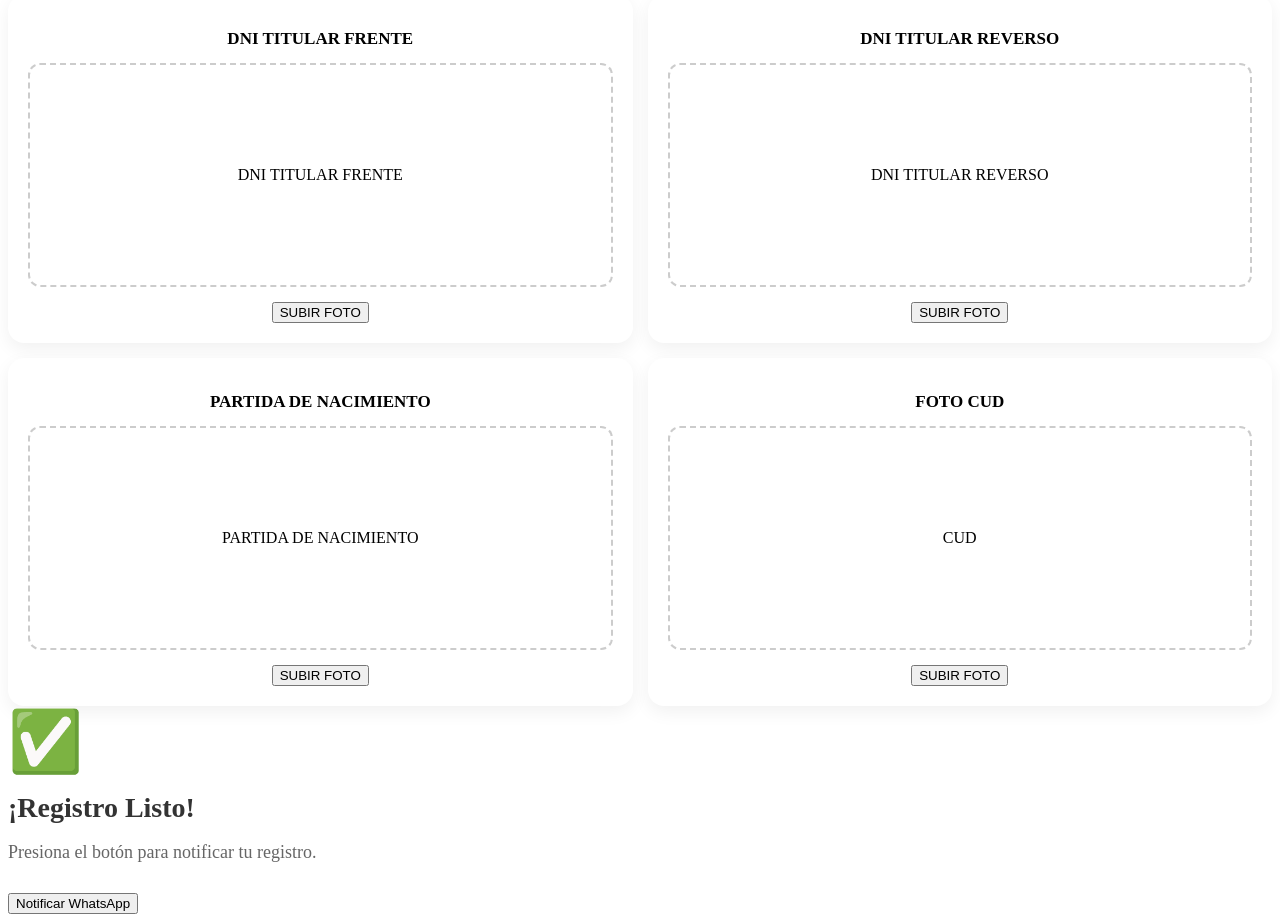
==== commit c8e4da14: "Update index.html" ====
--- a/index.html
+++ b/index.html
@@ -15,7 +15,8 @@
 body {
   /* Si la imagen está en la misma carpeta raíz que tu HTML */
   background-image: url("fondo.jpg"); /* Cambia "fondo.jpg" por el nombre real de tu archivo */
-  background-attachment: fixed;
+  /* Se quitó background-attachment: fixed; tiene soporte pobre en iOS Safari
+     (puede causar renders raros y problemas de scroll en celular) */
   background-size: cover;
   background-position: center;
 }
@@ -31,6 +32,29 @@
 
     .full-width { grid-column: span 3; }
 
+    /* Textos del bloque de instrucciones iniciales, ahora responsive
+       (antes estaban con font-size fijo inline: 42px / 32px / 28px,
+       lo que impedía que cualquier media query los achicara) */
+    .instrucciones-texto {
+      font-size: 18px;
+      font-weight: normal;
+      text-align: left;
+    }
+    .instrucciones-titulo {
+      font-size: 24px;
+      font-weight: bold;
+      display: block;
+      margin-bottom: 10px;
+    }
+    .instrucciones-nota {
+      margin: 0;
+      font-size: 15px;
+      font-style: italic;
+      opacity: 0.85;
+      border-top: 1px solid rgba(0,0,0,0.1);
+      padding-top: 10px;
+    }
+
     /* Mobile Responsiveness mejorado */
     @media (max-width: 768px) {
       #container { 
@@ -52,12 +76,13 @@
       }
 
       h1 { 
-        font-size: 32px;
+        font-size: 26px;
         margin-bottom: 20px;
       }
 
+      /* CORREGIDO: antes se agrandaba a 38px en mobile, ahora se achica */
       .section-title { 
-        font-size: 38px !important;
+        font-size: 20px !important;
         text-align: center; 
       }
 
@@ -65,6 +90,10 @@
         font-size: 18px !important;
         padding: 0 10px;
       }
+
+      .instrucciones-texto { font-size: 16px; }
+      .instrucciones-titulo { font-size: 20px; }
+      .instrucciones-nota { font-size: 13px; }
     }
   </style>
 </head>
@@ -96,13 +125,9 @@
           width: auto;">
 
           <div class="instrucciones-alert">
-            <div style="
-              margin-top: 15px; 
-              font-size: 32px; 
-              font-weight: normal; 
-              text-align: left;">
+            <div class="instrucciones-texto" style="margin-top: 15px;">
               
-              <span style="font-size: 42px; font-weight: bold; display: block; margin-bottom: 10px;">
+              <span class="instrucciones-titulo">
                 ⚠️ Atención:
               </span>
               
@@ -118,7 +143,7 @@
                 <li>Certificado Único de Discapacidad (CUD)</li>
               </ul>
 
-              <p style="margin: 0; font-size: 28px; font-style: italic; opacity: 0.85; border-top: 1px solid rgba(0,0,0,0.1); padding-top: 10px;">
+              <p class="instrucciones-nota">
                 💡 <strong>Nota:</strong> Para cada documento, podrá elegir entre tomar una foto con su cámara o seleccionar un archivo desde su galería.
               </p>
             </div>
@@ -1000,7 +1025,7 @@
 .grid-fotos-3x3 {
   display: grid;
   grid-template-columns: repeat(2, 1fr);
-  gap: 25px;
+  gap: 15px;
   margin-top: 30px;
 }
 
@@ -1032,7 +1057,7 @@
   border-radius: 8px;
 }
 
-.section-title {
+.modulo-foto-instancia .section-title {
   text-align: center;
   font-size: 17px;
 }
@@ -1065,17 +1090,10 @@
   box-shadow: 0 20px 40px rgba(0,0,0,0.3); /* Sombra para darle profundidad */
 }
 
-/* Para que el contenido interno use todo el ancho y se vea ordenado */
-.modal-inner {
-  display: flex;
-  flex-direction: column;
-  gap: 20px;           /* Más espacio entre botones */
-}
-
 /* Para agrandar los botones dentro del modal */
 .modal-inner button {
-  padding: 20px;       /* Botones más altos */
-  font-size: 60px;     /* Letra más grande */
+  padding: 14px;
+  font-size: 18px;
   font-weight: bold;
   cursor: pointer;
 }
@@ -1086,15 +1104,6 @@
   backdrop-filter: blur(4px); /* Efecto de desenfoque al fondo */
 }
 
-/* --- MODIFICACIÓN PARA GRILLA DE 2 COLUMNAS EN MÓVILES --- */
-
-.grid-fotos-3x3 {
-  display: grid;
-  grid-template-columns: repeat(2, 1fr); /* Por defecto 2 columnas */
-  gap: 15px; /* Reducimos un poco el espacio para que quepan bien */
-  margin-top: 30px;
-}
-
 @media (max-width: 600px) {
   .grid-fotos-3x3 {
     grid-template-columns: repeat(2, 1fr); /* Forzamos 2 columnas en celular */
@@ -1105,12 +1114,22 @@
     padding: 10px; /* Reducimos el padding interno del cuadro */
   }
 
-  .section-title {
+  .modulo-foto-instancia .section-title {
     font-size: 14px; /* Achicamos el texto para que no se rompa el diseño */
   }
 
   .photo-drop-area {
     min-height: 150px; /* Altura más baja para que entren más cuadros en pantalla */
+  }
+
+  .photo-modal {
+    width: 92%;
+    padding: 20px;
+  }
+
+  .modal-inner button {
+    font-size: 16px;
+    padding: 12px;
   }
 }
 </style>
@@ -1153,4 +1172,4 @@
 </div>
 </body>
 
-</html>+</html>
